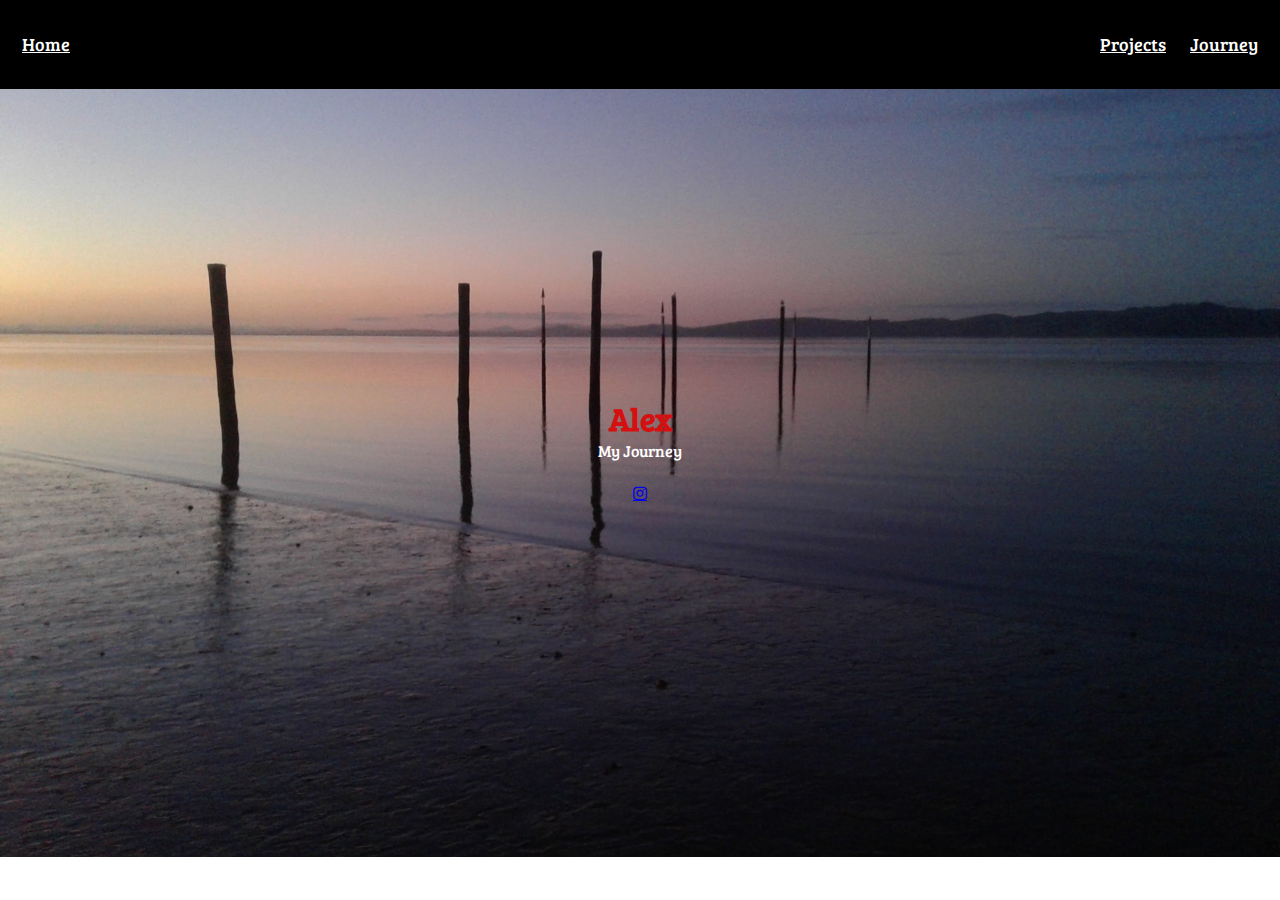
==== index.html @ 3612507d "Update index.html" ====
<!DOCTYPE html>

<html>
<head>
  <meta http-equiv="Content-Type" content="text/html; charset=utf-8"/>
  <title>My journey</title>  
  <LINK href="styles.css" rel="stylesheet" type="text/css">
  <link href="https://fonts.googleapis.com/css?family=Bree+Serif&display=swap" rel="stylesheet">
  <link rel="stylesheet" href="https://cdnjs.cloudflare.com/ajax/libs/font-awesome/4.7.0/css/font-awesome.min.css">
</head>

<body> 
   <div class="header">
    <a href="/index.html">Home</a>
     <div class="header-right">
        <a href="/projects.html">Projects</a>
        <a href="/journey.html">Journey</a>
     </div>
    </div>
 <div>
  <img src="sunset.jpg">
     <div class="text">
      <h1>Alex</h1>
      <p>My Journey</p>
       <br>
       <a href="https://www.instagram.com/alex_stewartbint/?hl=en" class="fa fa-instagram"></a>
       
    </div>
 </div>

</body>
</html>
---- styles.css ----
* {
  margin:0px;
  padding:0px;
  font: 60px ;
  font-family: 'Bree Serif', serif;
}

body {
  height: 100%;
}

img {
  background-image: url("sunset.jpg");
  display: block;
  margin-left: auto;
  margin-right: auto;
  max-width: 100%;
  height: auto; 
  /*background-position: center;
  background-repeat: no-repeat;
  background-size: cover;
  position: relative;*/
}

/* Place text in the middle of the image */
.text {
  text-align: center;
  position: absolute;
  top: 50%;
  left: 50%;
  transform: translate(-50%, -50%);
}

h1 {
  text-align: center;
  color: #D41010;
  font: 150px ;
  font-family: 'Bree Serif', serif;
}

h2 {
  text-align: center;
  color: orange;
  font-weight: bold;
  font: 30px ;
  font-family: 'Bree Serif', serif;
}

h3 {
  text-align: center;
  color: grey;
  font: 30px ;
  font-family: 'Bree Serif', serif;
}

h4 {
  text-align: center;
  color: black;
  font: 20px ;
  font-family: 'Bree Serif', serif;
}

p {
  text-align: center;
  color: white;
  font: 30px ;
  font-family: 'Bree Serif', serif;
}

li {
  text-align: center;
  color: black;
  font: 20px ;
  font-family: 'Bree Serif', serif;
}

.center {
  display: block;
  margin-left: auto;
  margin-right: auto;
  width: 50%;
}

.button {
  background-color: #D41010;
  border: none;
  color: white;
  padding: 15px 32px;
  text-align: center;
  text-decoration: none;
  display: inline-block;
  font-size: 16px;
  margin: 4px 2px;
  cursor: pointer;
}

.button:hover {
  background-color: white;
  color: red;
}

.header {
  overflow: hidden;
  background-color: black;
  background: rgba(0, 0, 0, 0.);
  padding: 20px 10px;
}

.header a {
  float: left;
  color: white;
  text-align: center;
  padding: 12px;
  font-size: 18px; 
  line-height: 25px;
  border-radius: 4px;
}

.header-right {
  float: right;
}

.header a:hover {
  background-color: white;
  color: red;
}

@media screen and (max-width: 500px) {
  .header a {
    float: none;
    display: block;
    text-align: left;
  }
  
  .header-right {
    float: none;
  }
}
.item2 { grid-area: menu; }
.item3 { grid-area: main; }
.item4 { grid-area: right; }

.grid-container {
  display: grid;
  grid-template-areas:
    'menu main main main right right';
  grid-gap: 10px;
  padding: 10px;
}

.grid-container > div {
  text-align: center;
  padding: 20px 0;
}
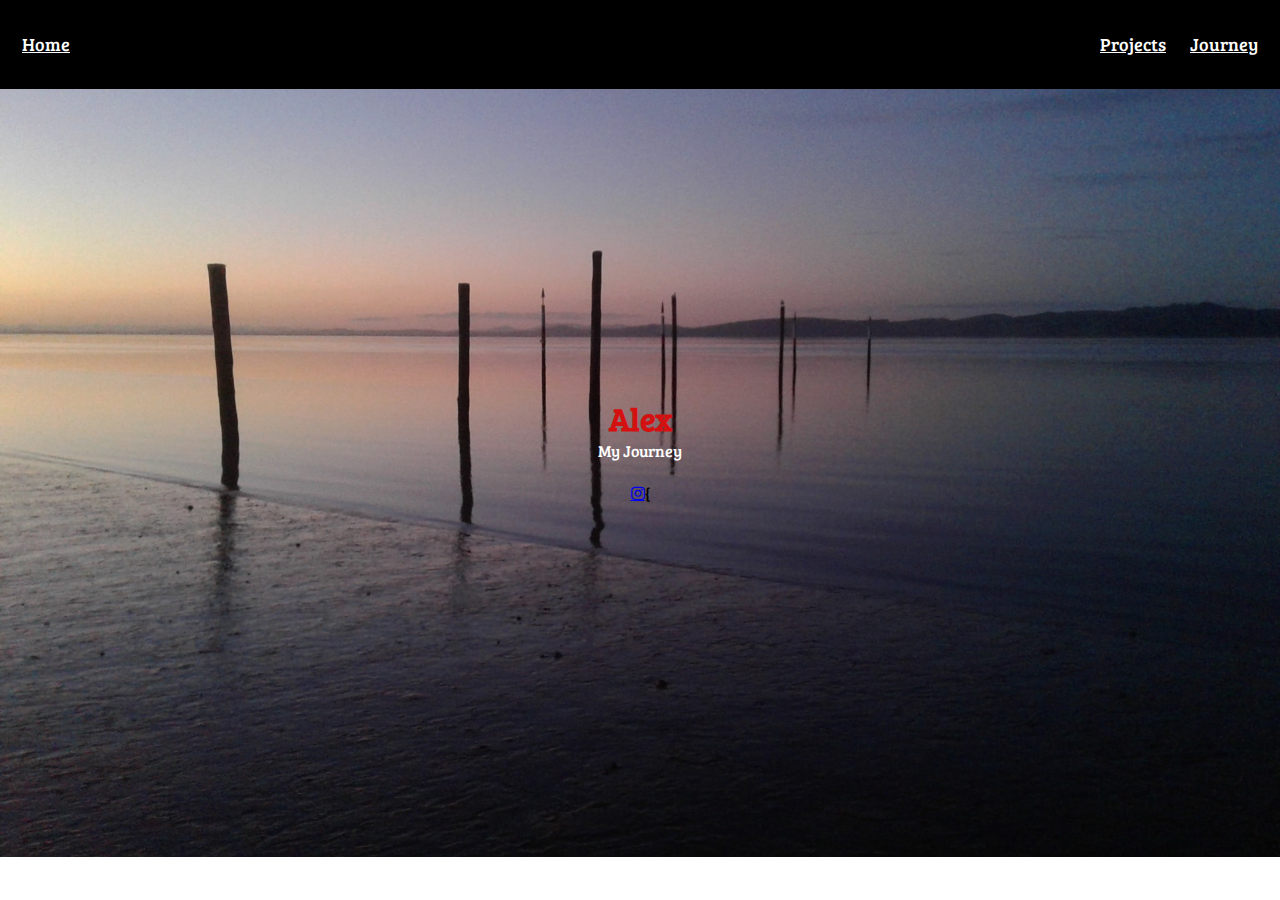
==== commit 5b73e829: "Update index.html" ====
--- a/index.html
+++ b/index.html
@@ -23,7 +23,7 @@
       <h1>Alex</h1>
       <p>My Journey</p>
        <br>
-       <a href="https://www.instagram.com/alex_stewartbint/?hl=en" class="fa fa-instagram"></a>
+       <a href="https://www.instagram.com/alex_stewartbint/?hl=en" class="fa fa-instagram"></a>{
        
     </div>
  </div>
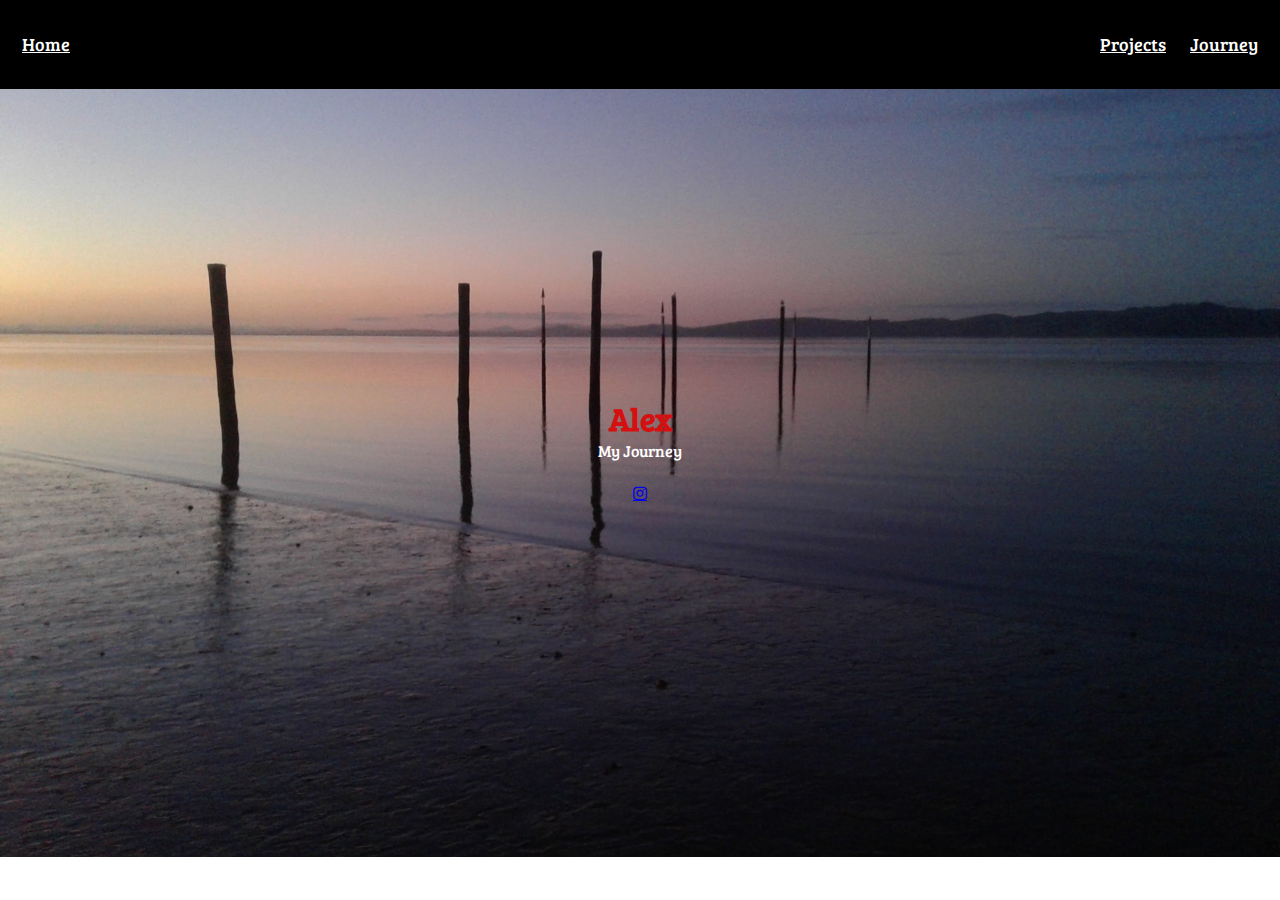
==== commit 39378ad1: "Update index.html" ====
--- a/index.html
+++ b/index.html
@@ -23,7 +23,7 @@
       <h1>Alex</h1>
       <p>My Journey</p>
        <br>
-       <a href="https://www.instagram.com/alex_stewartbint/?hl=en" class="fa fa-instagram"></a>{
+       <a href="https://www.instagram.com/alex_stewartbint/?hl=en" class="fa fa-instagram"></a>
        
     </div>
  </div>
--- a/styles.css
+++ b/styles.css
@@ -82,7 +82,7 @@
 }
 
 .button {
-  background-color: #D41010;
+  background: #125688; color: white; 
   border: none;
   color: white;
   padding: 15px 32px;
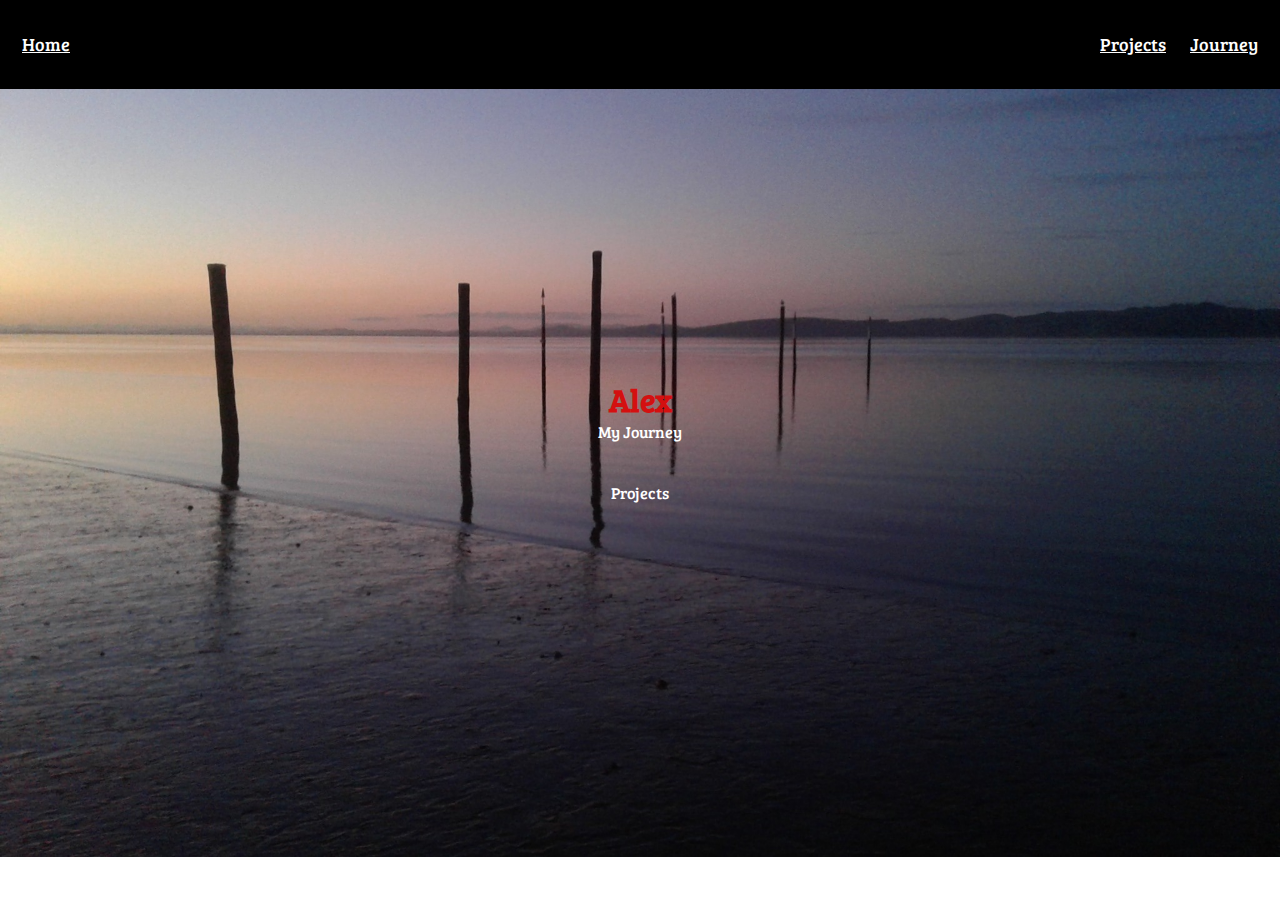
==== commit 4e69cffc: "Update index.html" ====
--- a/index.html
+++ b/index.html
@@ -23,7 +23,7 @@
       <h1>Alex</h1>
       <p>My Journey</p>
        <br>
-       <a href="https://www.instagram.com/alex_stewartbint/?hl=en" class="fa fa-instagram"></a>
+       <a href="/projects.html" class="button">Projects</a>
        
     </div>
  </div>
--- a/styles.css
+++ b/styles.css
@@ -3,9 +3,10 @@
   padding:0px;
   font: 60px ;
   font-family: 'Bree Serif', serif;
+
 }
-
-body {
+  
+  body {
   height: 100%;
 }
 
@@ -82,7 +83,7 @@
 }
 
 .button {
-  background: #125688; color: white; 
+  color: white; 
   border: none;
   color: white;
   padding: 15px 32px;
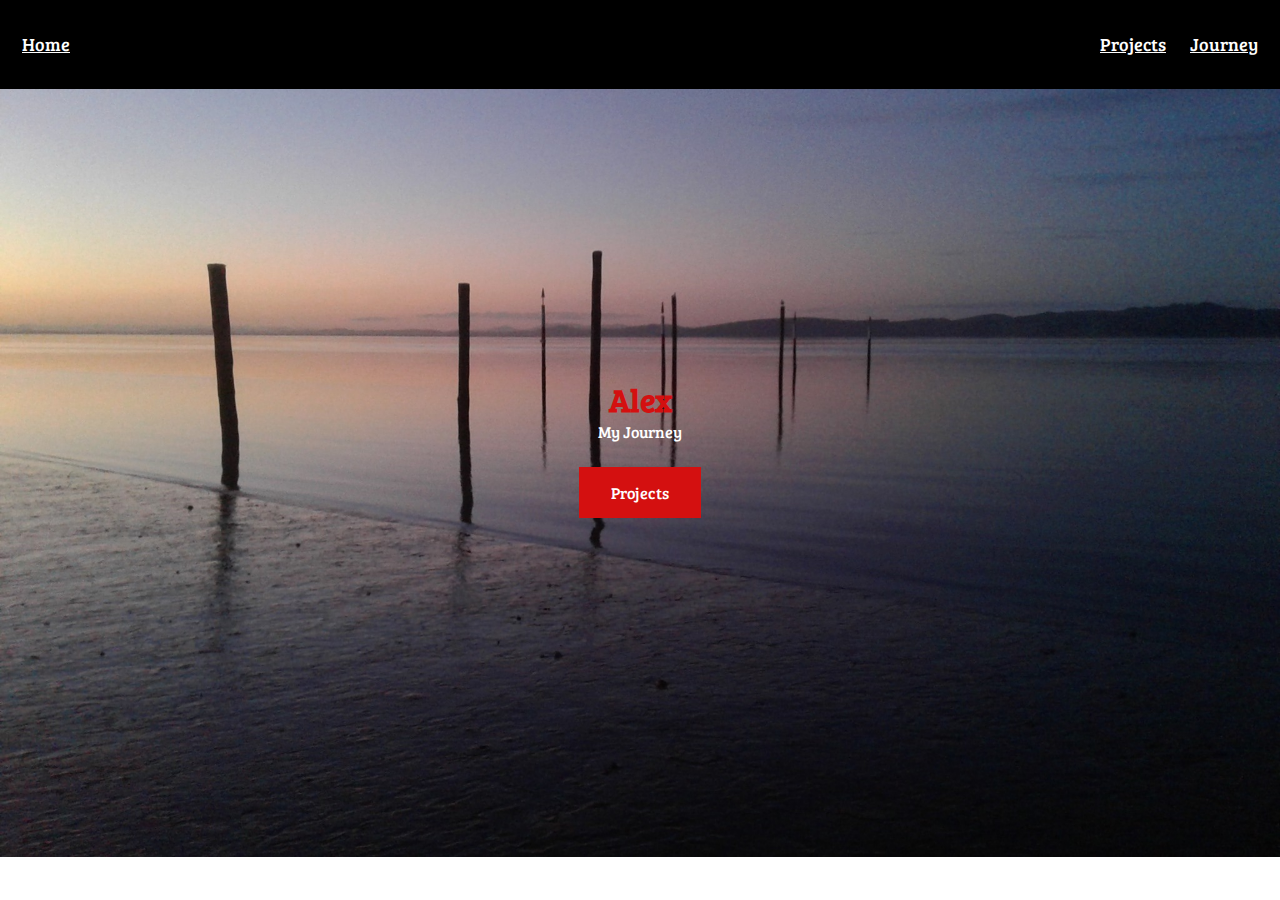
==== commit 412fc3fc: "Update index.html" ====
--- a/index.html
+++ b/index.html
@@ -3,7 +3,7 @@
 <html>
 <head>
   <meta http-equiv="Content-Type" content="text/html; charset=utf-8"/>
-  <title>My journey</title>  
+  <title>My Landing Page</title>  
   <LINK href="styles.css" rel="stylesheet" type="text/css">
   <link href="https://fonts.googleapis.com/css?family=Bree+Serif&display=swap" rel="stylesheet">
   <link rel="stylesheet" href="https://cdnjs.cloudflare.com/ajax/libs/font-awesome/4.7.0/css/font-awesome.min.css">
--- a/styles.css
+++ b/styles.css
@@ -41,7 +41,7 @@
 
 h2 {
   text-align: center;
-  color: orange;
+  color: #D41010;
   font-weight: bold;
   font: 30px ;
   font-family: 'Bree Serif', serif;
@@ -83,7 +83,7 @@
 }
 
 .button {
-  color: white; 
+  background-color: #D41010;
   border: none;
   color: white;
   padding: 15px 32px;
@@ -97,7 +97,7 @@
 
 .button:hover {
   background-color: white;
-  color: red;
+  color: #D41010;
 }
 
 .header {
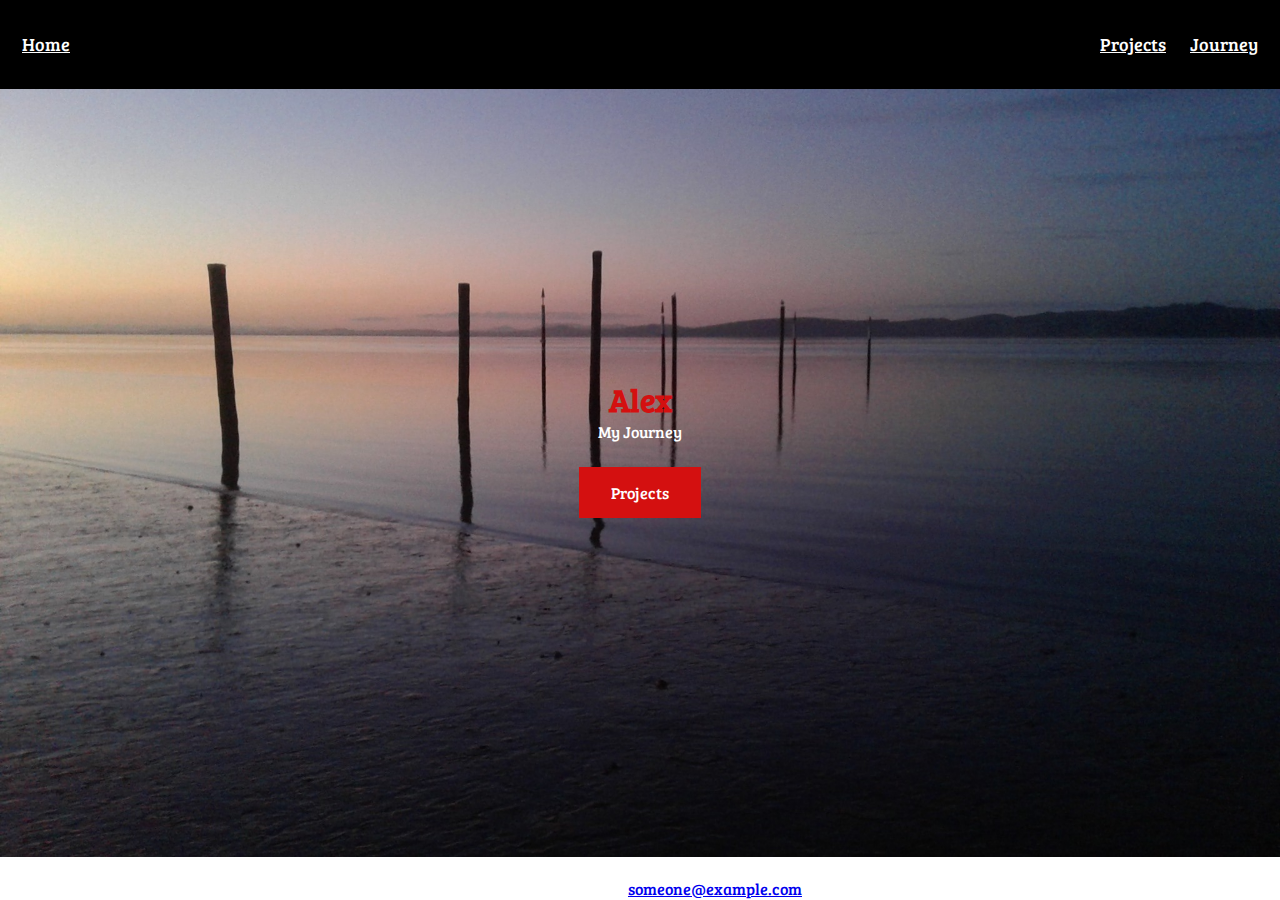
==== commit d74b061d: "Update index.html" ====
--- a/index.html
+++ b/index.html
@@ -26,6 +26,10 @@
        <a href="/projects.html" class="button">Projects</a>
        
     </div>
+  <footer>
+  <p>Posted by: Hege Refsnes</p>
+  <p>Contact information: <a href="mailto:someone@example.com">someone@example.com</a>.</p>
+</footer>
  </div>
 
 </body>
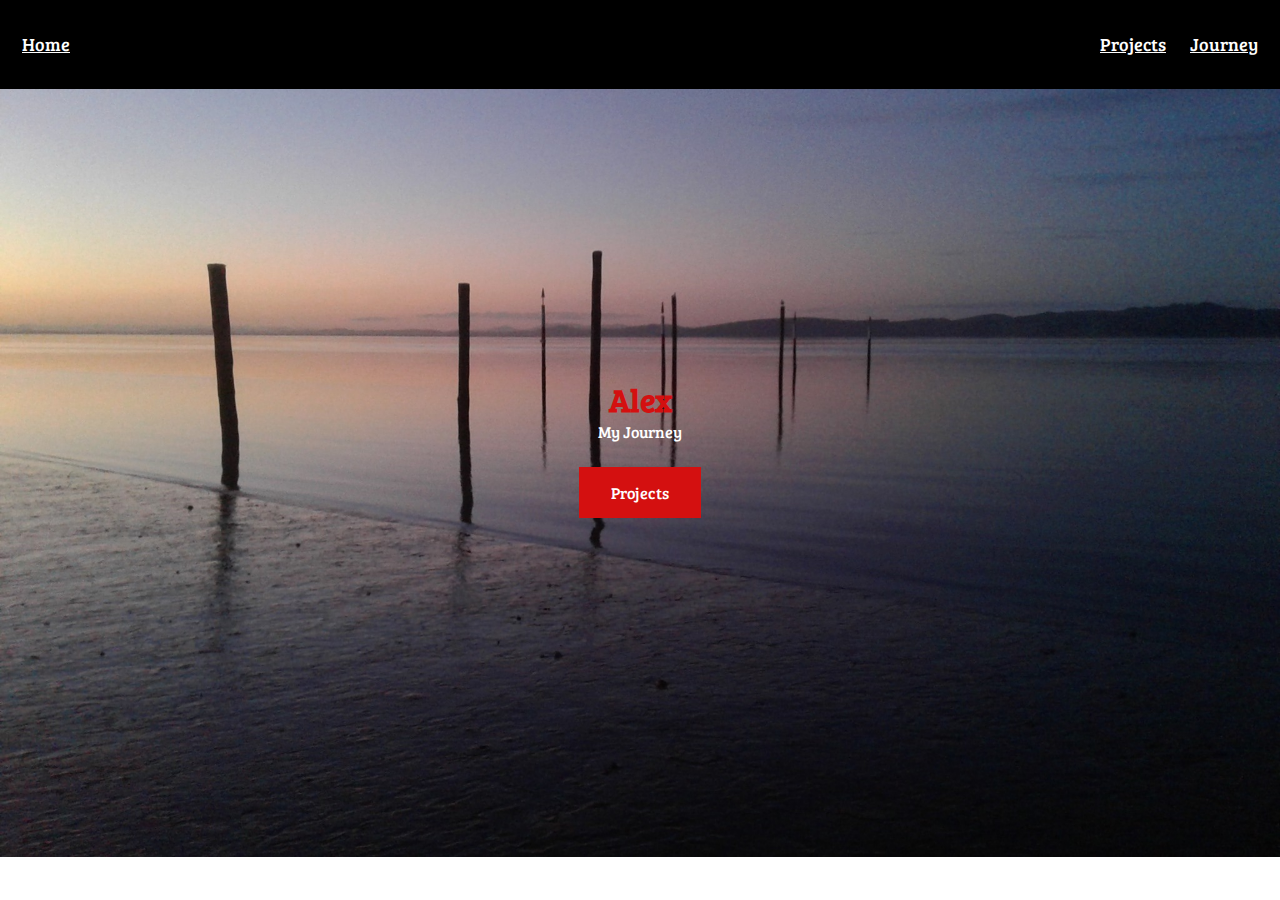
==== commit 2f290f98: "Update index.html" ====
--- a/index.html
+++ b/index.html
@@ -26,10 +26,7 @@
        <a href="/projects.html" class="button">Projects</a>
        
     </div>
-  <footer>
-  <p>Posted by: Hege Refsnes</p>
-  <p>Contact information: <a href="mailto:someone@example.com">someone@example.com</a>.</p>
-</footer>
+
  </div>
 
 </body>
